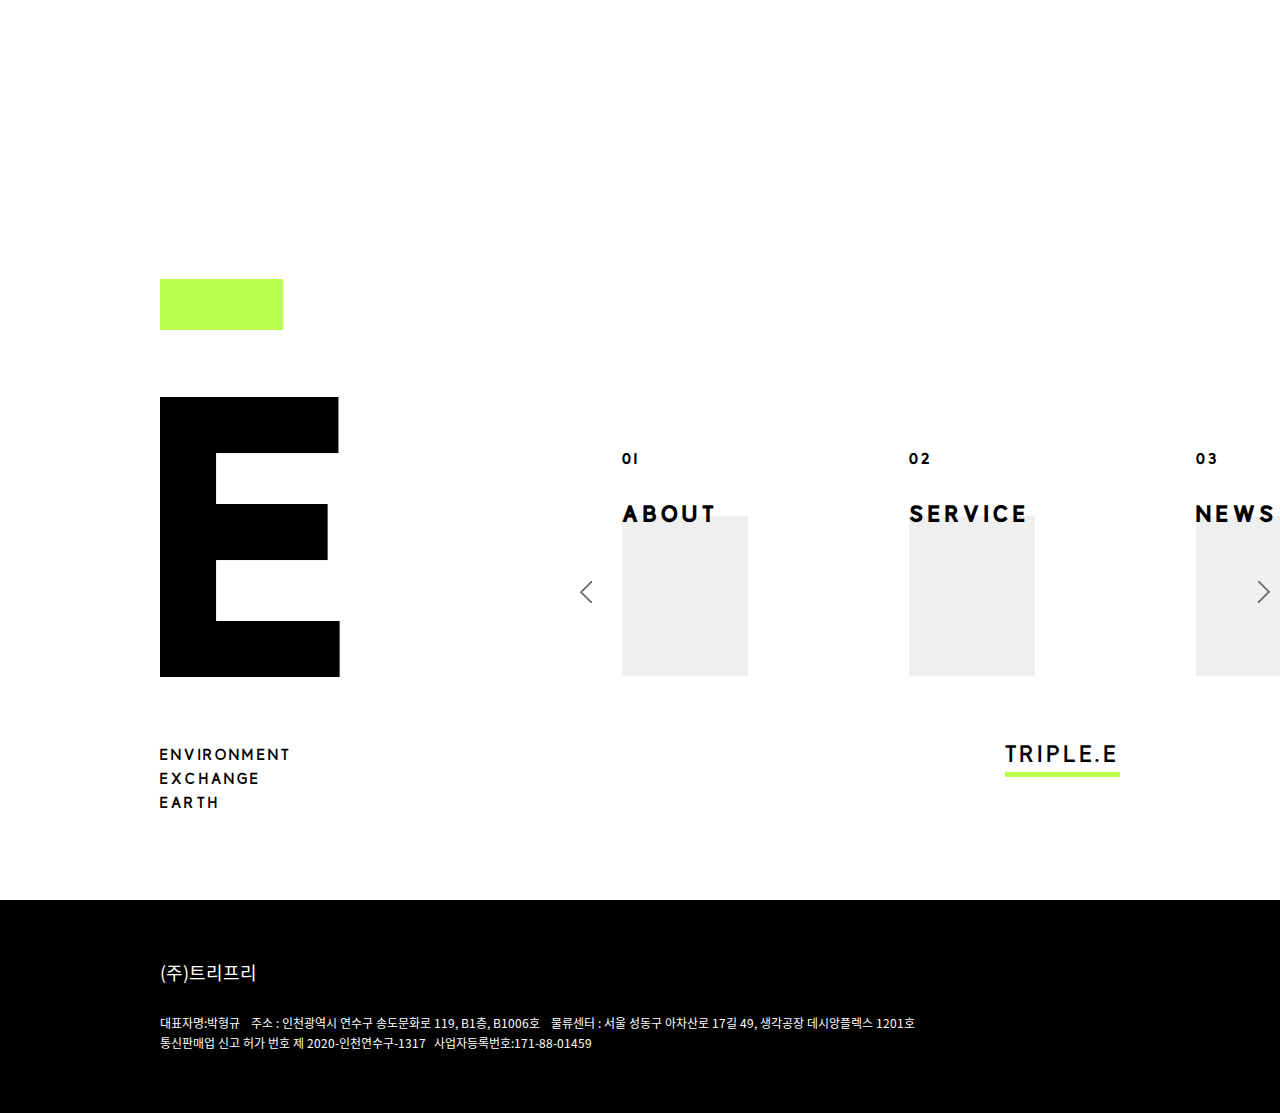
==== index.html @ 5b6d1bb6 "asmr" ====
<!DOCTYPE html>
<html lang="en">

<head>
    <meta charset="UTF-8">
    <meta http-equiv="X-UA-Compatible" content="IE=edge">
    <meta name="viewport" content="width=device-width, initial-scale=1.0">
    <title>트리프리</title>

    <!-- Swiper Css -->
    <link rel="stylesheet" href="css/swiper-bundle.min.css">

    <!-- Font Awesome CDN -->
    <link rel="stylesheet" href="https://cdnjs.cloudflare.com/ajax/libs/font-awesome/5.8.2/css/all.min.css" />

    <!-- Style Css -->
    <link rel="stylesheet" href="css/main.css">


    <!-- JQuery -->
    <script src="js/jquery-3.2.1.min.js"></script>
</head>

<body>
    <header>
        <header>
            <div class="header-wrap">
                <div class="tre-btn">
                    <a href="index.html"></a>
                </div>
            </div>
            <!-- responsive menu -->
            <div class="navi d-none">
                <ul>
                    <li><a href="about.html">ABOUT</a></li>
                    <li><a href="service.html">SERVICE</a></li>
                    <li><a href="news.html">NEWS</a></li>
                    <li><a href="recruit.html">RECRUIT</a></li>
                    <li><a href="contact.html">CONTACT</a></li>
                    <button type="button" class="close-btn">
                        <i class="fas fa-times"></i>
                    </button>
                    <div class="triple-e triple-e-menu">
                        <p class="fz-24 lh-36 berlin-b">TRIPLE.E</p>
                    </div>
                </ul>
            </div>
            <!-- responsive menu end -->
        </header>
    </header>
    <!-- header end -->

    <section>
        <div class="wrapper">
            <div class="main-wrap">
                <div class="main-initial">
                    <img src="images/initial.png" alt="initial" />
                </div>
                <div class="swiper-container">
                    <div class="swiper-wrapper">
                        <div class="swiper-slide">
                            <a href="about.html">
                                <div class="slide-count">
                                    <span class="fz-16 berlin-xb">01</span>
                                </div>
                                <div class="slide-image">
                                    <h4 class="fz-24 berlin-xb">ABOUT</h4>
                                </div>
                            </a>
                        </div>
                        <div class="swiper-slide">
                            <a href="service.html">
                                <div class="slide-count">
                                    <span class="fz-16 berlin-xb">02</span>
                                </div>
                                <div class="slide-image">
                                    <h4 class="fz-24 berlin-xb">SERVICE</h4>
                                </div>
                            </a>
                        </div>
                        <div class="swiper-slide">
                            <a href="news.html">
                                <div class="slide-count">
                                    <span class="fz-16 berlin-xb">03</span>
                                </div>
                                <div class="slide-image">
                                    <h4 class="fz-24 berlin-xb">NEWS</h4>
                                </div>
                            </a>
                        </div>
                        <div class="swiper-slide">
                            <a href="recruit.html">
                                <div class="slide-count">
                                    <span class="fz-16 berlin-xb">04</span>
                                </div>
                                <div class="slide-image">
                                    <h4 class="fz-24 berlin-xb">RECRUIT</h4>
                                </div>
                            </a>
                        </div>
                        <div class="swiper-slide">
                            <a href="contact.html">
                                <div class="slide-count">
                                    <span class="fz-16 berlin-xb">05</span>
                                </div>
                                <div class="slide-image">
                                    <h4 class="fz-24 berlin-xb">CONTACT</h4>
                                </div>
                            </a>
                        </div>
                    </div>

                    <!-- Arrows -->
                    <div class="swiper-button-next"></div>
                    <div class="swiper-button-prev"></div>

                    <!-- Pagination -->
                    <div class="swiper-pagination"></div>
                </div>
            </div>
            <div class="container-wrap sub-wrap d-flex flex-between mt-64 m-mg-0">
                <div class="sub-conts">
                    <p class="fz-16 lh-24 berlin-b">ENVIRONMENT <br />
                        EXCHANGE <br />
                        EARTH
                    </p>
                </div>
                <div class="triple-e">
                    <p class="fz-24 berlin-b">TRIPLE.E</p>
                </div>
            </div>
        </div>
    </section>

    <footer>
        <div class="footer-wrap">
            <h4 class="fz-18 lh-26">(주)트리프리</h4>
            <div class="d-flex align-items-center mt-27">
                <p class="fz-12 lh-20">
                    <span>대표자명:박형규</span>
                    <span>주소 : 인천광역시 연수구 송도문화로 119, B1층, B1006호</span>
                    <span>물류센터 : 서울 성동구 아차산로 17길 49, 생각공장 데시앙플렉스 1201호</span><br />
                    <span>통신판매업 신고 허가 번호 제 2020-인천연수구-1317</span><span><br class="d-none m-d-block" />사업자등록번호:171-88-01459</span><br />
                    <span class="d-none">채용 문의 recruit@tripleee.co.kr</span>
                </p>
            </div>
        </div>
    </footer>

    <!-- Swiper Js -->
    <script src="js/swiper-bundle.min.js"></script>

    <!-- Main Js -->
    <script src="js/main.js"></script>

</body>

</html>
---- css/main.css ----
@charset "utf-8";

@import url(../css/reset.css); /* Reset */
@import url(../css/font.css); /* Font */
@import url(../css/form.css); /* Form */ 
@import url(../css/style.css); /* Style */
@import url(../css/about.css); /* About */
@import url(../css/service.css); /* Service */
@import url(../css/news.css); /* News */
@import url(../css/recruit.css); /* Recruit */
@import url(../css/contact.css); /* Contact */
@import url(../css/responsive.css); /* Responsive */
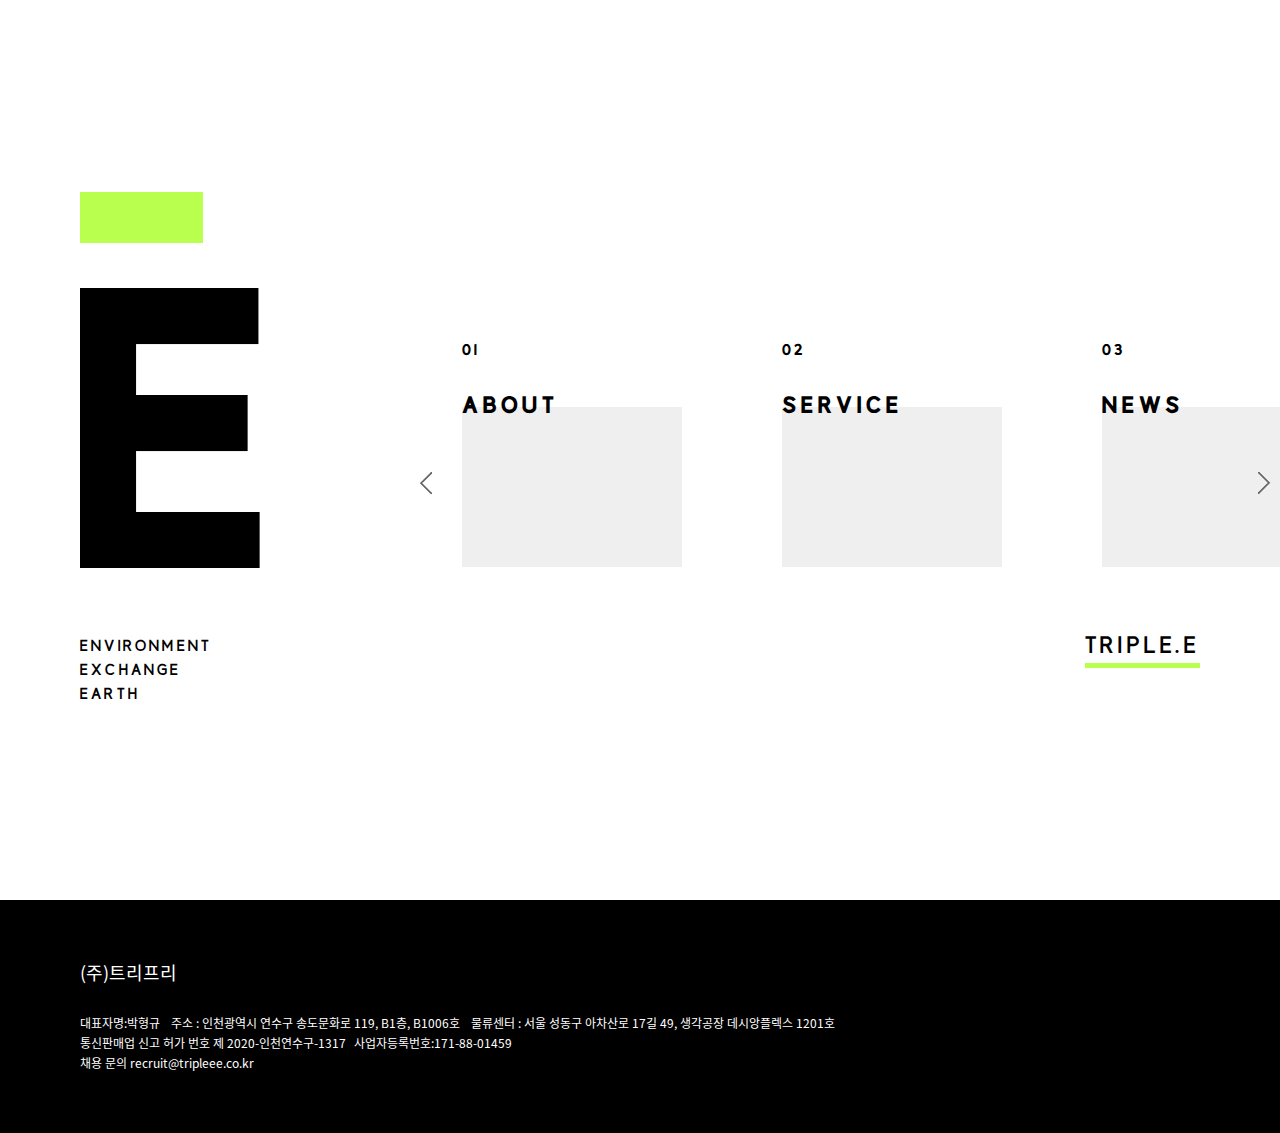
==== commit ece6393e: "responsive" ====
--- a/index.html
+++ b/index.html
@@ -52,7 +52,7 @@
 
     <section>
         <div class="wrapper">
-            <div class="main-wrap">
+            <div class="main-wrap sec-pd">
                 <div class="main-initial">
                     <img src="images/initial.png" alt="initial" />
                 </div>
@@ -141,7 +141,7 @@
                     <span>주소 : 인천광역시 연수구 송도문화로 119, B1층, B1006호</span>
                     <span>물류센터 : 서울 성동구 아차산로 17길 49, 생각공장 데시앙플렉스 1201호</span><br />
                     <span>통신판매업 신고 허가 번호 제 2020-인천연수구-1317</span><span><br class="d-none m-d-block" />사업자등록번호:171-88-01459</span><br />
-                    <span class="d-none">채용 문의 recruit@tripleee.co.kr</span>
+                    <span class="m-d-none">채용 문의 recruit@tripleee.co.kr</span>
                 </p>
             </div>
         </div>
